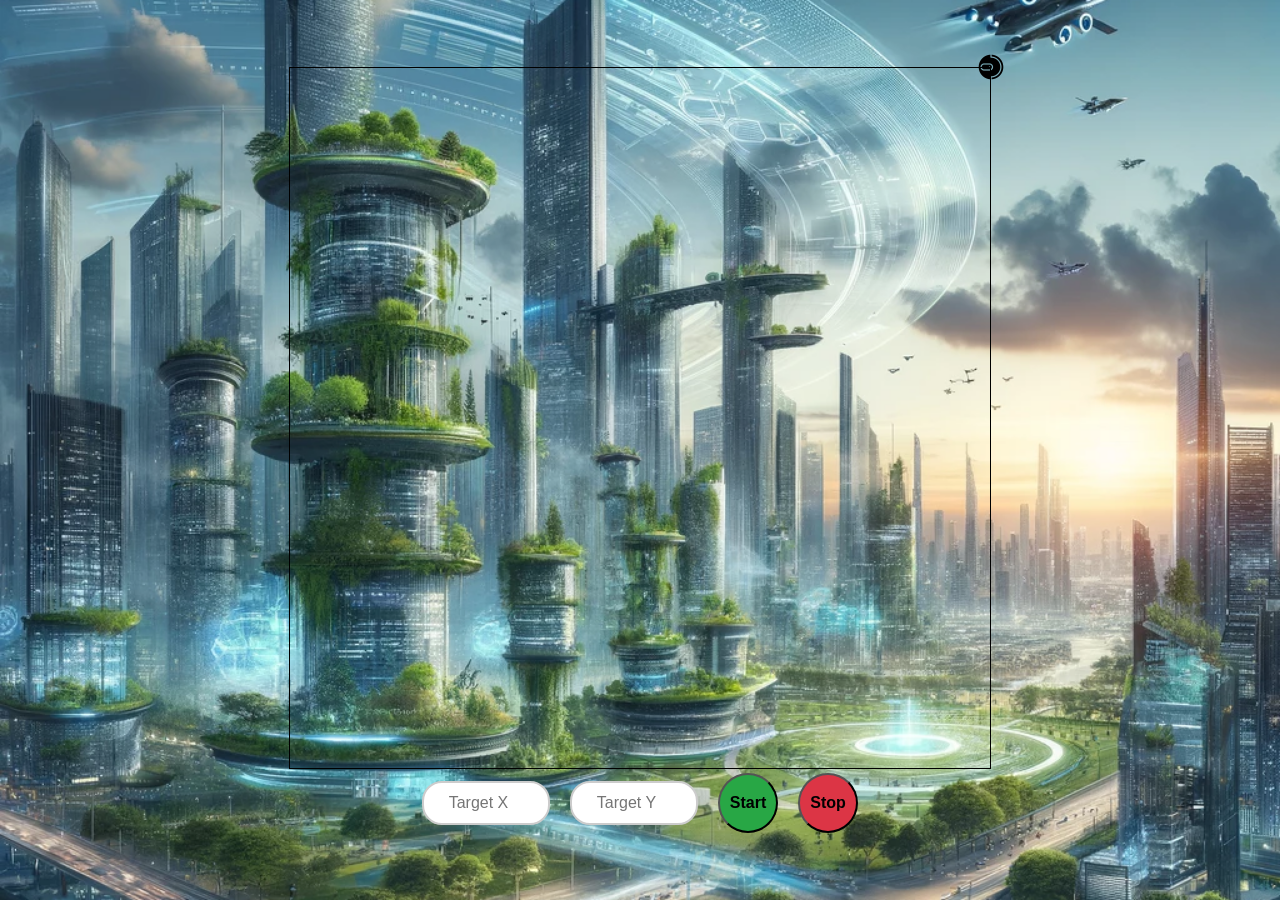
==== project/src/robot-visualization/public/index.html @ 798f08a9 "grip map is communicated to the webServer using MQTT" ====
<!DOCTYPE html>
<html lang="en">
<head>
<meta charset="UTF-8">
<title>Robot Map Visualization</title>
<script src="/socket.io/socket.io.js"></script>
<script src="script.js" defer></script>
<link rel="stylesheet" href="style.css">
<style>
    body {
        margin: 0;
        padding: 0;
        background-color: #333; /* Dark grey background */
        height: 100vh;
        display: flex;
        justify-content: center;
        align-items: center;
        flex-direction: column;
        background-image: url('futuristic-background.png'); /* Add a futuristic background image */
        background-size: cover;
        background-position: center;
    }

    #mapContainer {
        position: relative; /* Position the container relative to the body */
    }

    #robotMap {
        border: 1px solid black;
    }

    #robot {
        position: absolute; /* Position the robot image absolutely within the container */
        transform: translate(-50%, -50%); /* Center the image */
    }
</style>
</head>
<body>
    <div id="mapContainer">
        <canvas id="robotMap" width="700" height="700"></canvas>
        <img id="robot" src="robot.png" alt="Robot">
    </div>
    <div id="controls">
        <input type="number" id="targetX" placeholder="Target X">
        <input type="number" id="targetY" placeholder="Target Y">
        <button id="start">Start</button>
        <button id="stop">Stop</button>
    </div>
</body>
</html>
---- project/src/robot-visualization/public/style.css ----
body {
  margin: 0;
  padding: 0;
  background-color: #333; /* Dark grey background */
  height: 100vh;
  display: flex;
  justify-content: center;
  align-items: center;
  flex-direction: column;
  background-image: url('futuristic-background.png'); /* Add a futuristic background image */
  background-size: cover;
  background-position: center;
}

#mapContainer {
  position: relative; /* Position the container relative to the body */
}

#robotMap {
  border: 1px solid black;
}

#robot {
  position: absolute; /* Position the robot image absolutely within the container */
  transform: translate(-50%, -50%); /* Center the image */
}

#robotMap canvas {
  background-color: #fff; /* White background for empty cells */
}

#robotMap canvas.obstacle {
  background-color: #ff0000; /* Red background for obstacle cells */
}

input[type="number"] {
    width: 100px; /* Adjust width as needed */
    height: 40px; /* Adjust height to match the buttons, ensuring alignment */
    padding: 0 12px;
    border: 2px solid #ccc; /* Add a border to the input for better visual */
    border-radius: 20px; /* Rounded corners for the input fields */
    font-size: 16px; /* Increase font size for better readability */
    line-height: 40px; /* Aligns text vertically */
    text-align: center;
  }

  button {
    min-width: 60px; /* Ensure the buttons have a minimum width */
    height: 60px; /* Circular buttons */
    padding: 0;
    border-radius: 50%;
    font-size: 16px;
    font-weight: bold;
    line-height: 60px; /* Align text for circular buttons */
    text-align: center;
    display: flex;
    justify-content: center;
    align-items: center;
  }

button:hover {
background-color: #0056b3;
}

button:active {
background-color: #004099;
}

button#start {
background-color: #28a745; /* Green color for the start button */
}

button#stop {
background-color: #dc3545; /* Red color for the stop button */
}

button:hover {
transform: scale(1.1); /* Slightly enlarge the buttons on hover for a visual effect */
}

button:active {
transform: scale(0.9); /* Slightly shrink the buttons on press */
}

div#controls {
display: flex;
justify-content: center;
align-items: center;
gap: 20px; /* Adds space between each control item */
}
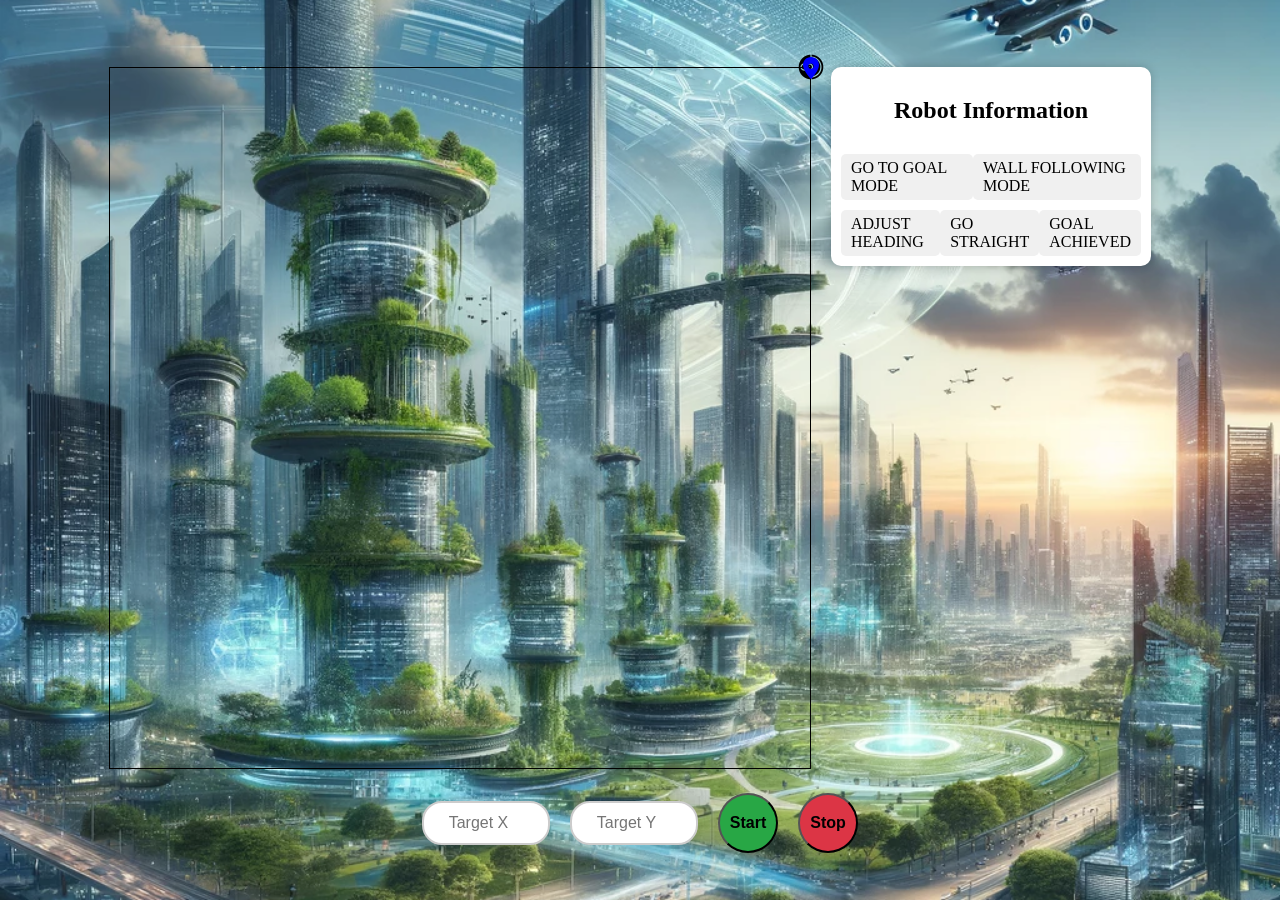
==== commit da7af24a: "monitoring the robot mods is added. The robot initializes the coordinates with UWB after each run" ====
--- a/project/src/robot-visualization/public/index.html
+++ b/project/src/robot-visualization/public/index.html
@@ -6,39 +6,29 @@
 <script src="/socket.io/socket.io.js"></script>
 <script src="script.js" defer></script>
 <link rel="stylesheet" href="style.css">
-<style>
-    body {
-        margin: 0;
-        padding: 0;
-        background-color: #333; /* Dark grey background */
-        height: 100vh;
-        display: flex;
-        justify-content: center;
-        align-items: center;
-        flex-direction: column;
-        background-image: url('futuristic-background.png'); /* Add a futuristic background image */
-        background-size: cover;
-        background-position: center;
-    }
 
-    #mapContainer {
-        position: relative; /* Position the container relative to the body */
-    }
-
-    #robotMap {
-        border: 1px solid black;
-    }
-
-    #robot {
-        position: absolute; /* Position the robot image absolutely within the container */
-        transform: translate(-50%, -50%); /* Center the image */
-    }
-</style>
 </head>
 <body>
-    <div id="mapContainer">
-        <canvas id="robotMap" width="700" height="700"></canvas>
-        <img id="robot" src="robot.png" alt="Robot">
+    <div id="content">
+        <div id="mapContainer">
+            <canvas id="robotMap" width="700" height="700"></canvas>
+            <img id="robot" src="robot.png" alt="Robot">
+            <svg class="targetIcon" xmlns="http://www.w3.org/2000/svg" viewBox="0 0 24 24" width="24" height="24">
+                <path fill="#0000FF" d="M12 2c-4.418 0-8 3.582-8 8 0 6.064 8 14 8 14s8-7.936 8-14c0-4.418-3.582-8-8-8zm0 11.75c-1.448 0-2.625-1.177-2.625-2.625s1.177-2.625 2.625-2.625 2.625 1.177 2.625 2.625-1.177 2.625-2.625 2.625z"/>
+            </svg>
+        </div>
+        <div id="robotInfo" class="infoContainer">
+            <h2>Robot Information</h2>
+            <div id="modeContainer" class="modeContainer">
+                <div id="mode-0" class="mode">GO TO GOAL MODE</div>
+                <div id="mode-1" class="mode">WALL FOLLOWING MODE</div>
+            </div>
+            <div id="stateContainer" class="stateContainer">
+                <div id="state-0" class="state">ADJUST HEADING</div>
+                <div id="state-1" class="state">GO STRAIGHT</div>
+                <div id="state-2" class="state">GOAL ACHIEVED</div>
+            </div>
+        </div>
     </div>
     <div id="controls">
         <input type="number" id="targetX" placeholder="Target X">
--- a/project/src/robot-visualization/public/style.css
+++ b/project/src/robot-visualization/public/style.css
@@ -10,6 +10,14 @@
   background-image: url('futuristic-background.png'); /* Add a futuristic background image */
   background-size: cover;
   background-position: center;
+}
+
+#content {
+    display: flex;
+    justify-content: center;
+    align-items: flex-start;
+    gap: 20px; /* Adds space between map and info div */
+    margin-top: 20px;
 }
 
 #mapContainer {
@@ -25,12 +33,47 @@
   transform: translate(-50%, -50%); /* Center the image */
 }
 
-#robotMap canvas {
-  background-color: #fff; /* White background for empty cells */
+#robotInfo {
+  padding: 10px;
+  background-color: #fff;
+  border-radius: 10px;
+  box-shadow: 0 0 10px rgba(0, 0, 0, 0.2); /* Add a shadow effect */
+  width: 300px; /* Set a fixed width for the box */
+  margin-right: 20px; /* Add some space to the right of the map */
 }
 
-#robotMap canvas.obstacle {
-  background-color: #ff0000; /* Red background for obstacle cells */
+.infoContainer {
+  display: flex;
+  flex-direction: column;
+  align-items: center;
+}
+
+.modeContainer,
+.stateContainer {
+  display: flex;
+  justify-content: center; /* Center vertically */
+  margin-top: 10px;
+}
+
+.mode,
+.state {
+  padding: 5px 10px;
+  background-color: #f0f0f0;
+  border-radius: 5px;
+  cursor: pointer; /* Add a cursor pointer for better UX */
+}
+
+.active {
+  background-color: #28a745; /* Green color for active mode/state */
+  color: #fff; /* White text color for active mode/state */
+}
+
+#controls {
+  display: flex;
+  justify-content: center;
+  align-items: center;
+  gap: 20px; /* Adds space between each control item */
+  margin-top: 20px;
 }
 
 input[type="number"] {
@@ -82,10 +125,10 @@
 transform: scale(0.9); /* Slightly shrink the buttons on press */
 }
 
-div#controls {
-display: flex;
-justify-content: center;
-align-items: center;
-gap: 20px; /* Adds space between each control item */
+.targetIcon {
+  position: absolute;
+  width: 24px;
+  height: 24px;
+  transform: translate(-50%, -50%); /* Center the icon */
 }
-  +
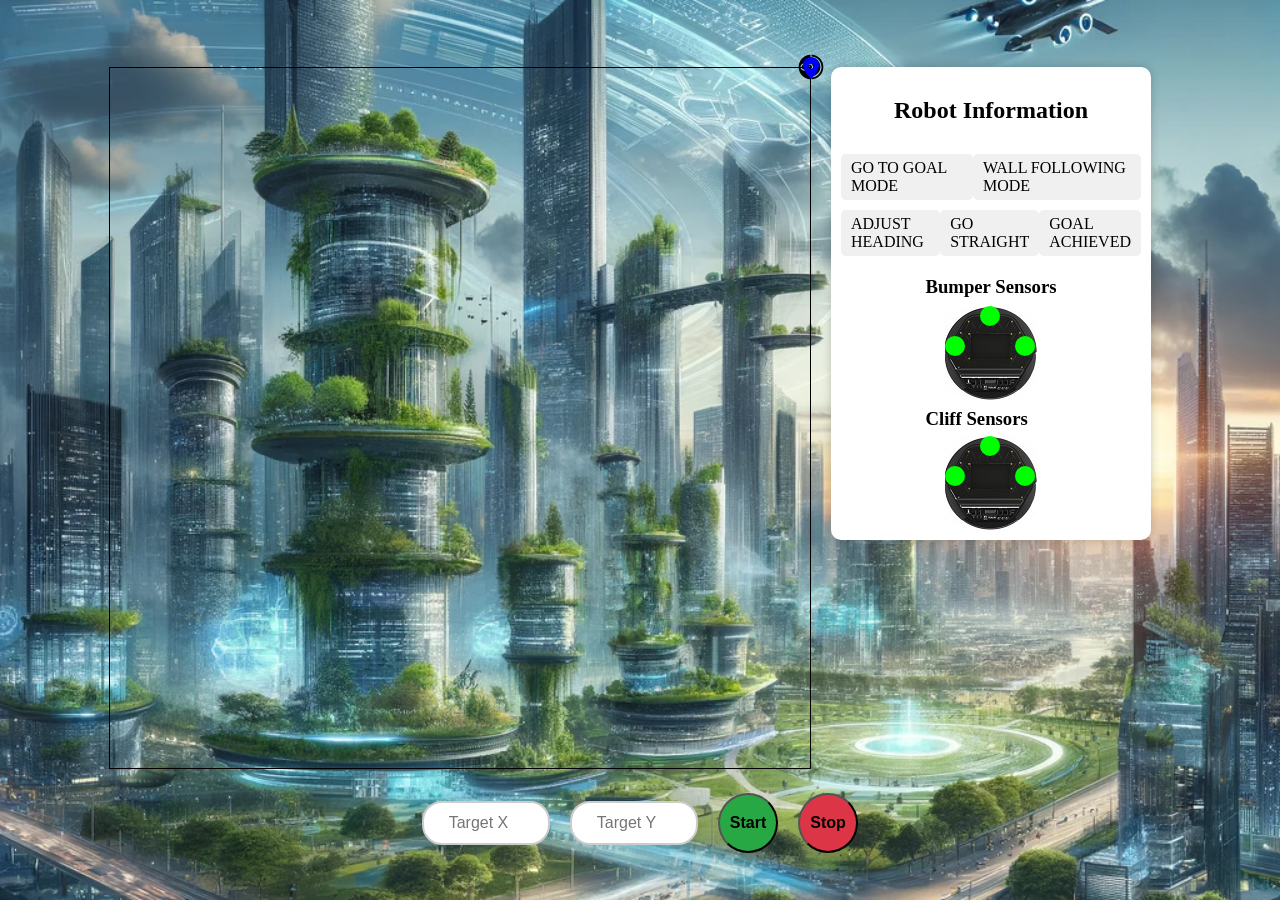
==== commit 31c2928f: "Bumper and Cliff Sensors are added to the webSite" ====
--- a/project/src/robot-visualization/public/index.html
+++ b/project/src/robot-visualization/public/index.html
@@ -28,6 +28,20 @@
                 <div id="state-1" class="state">GO STRAIGHT</div>
                 <div id="state-2" class="state">GOAL ACHIEVED</div>
             </div>
+            <div id="sensorContainer" class="sensorContainer">
+                <h3>Bumper Sensors</h3>
+                <img src="kobuki.jpg" alt="Kobuki Robot" id="kobukiImageBumper">
+                <div id="bumperLeft" class="sensor"></div>
+                <div id="bumperCenter" class="sensor"></div>
+                <div id="bumperRight" class="sensor"></div>
+                <br><br><br><br><br>
+                <h3>Cliff Sensors</h3>
+                <img src="kobuki.jpg" alt="Kobuki Robot" id="kobukiImageCliff">
+                <div id="cliffLeft" class="sensor"></div>
+                <div id="cliffCenter" class="sensor"></div>
+                <div id="cliffRight" class="sensor"></div>
+                <br><br><br><br><br>
+            </div>
         </div>
     </div>
     <div id="controls">
--- a/project/src/robot-visualization/public/style.css
+++ b/project/src/robot-visualization/public/style.css
@@ -66,6 +66,81 @@
 .active {
   background-color: #28a745; /* Green color for active mode/state */
   color: #fff; /* White text color for active mode/state */
+}
+
+.sensorContainer {
+  position: relative; /* Position the container relative to the body */
+  margin-top: 10px;
+}
+
+.sensorContainer h3 {
+  margin: 10px 0; /* Add margin above and below the sensor headings */
+}
+
+#kobukiImageBumper {
+  position: absolute; /* Position the image absolutely within the container */
+  top: 40px;
+  left: 20px;
+}
+
+#kobukiImageCliff {
+  position: absolute; /* Position the image absolutely within the container */
+  top: 170px;
+  left: 20px;
+}
+
+.sensor {
+  position: absolute; /* Position the sensors absolutely within the container */
+  background-color: #0f0; /* Make the sensor elements transparent */
+  width: 20px; /* Adjust width as needed */
+  height: 20px; /* Adjust height as needed */
+  border-radius: 50%;
+}
+
+#bumperLeft {
+  top: 70px; /* Adjust top position as needed */
+  left: 20px; /* Adjust left position as needed */
+}
+
+#bumperCenter {
+  top: 40px; /* Adjust top position as needed */
+  left: 55px; /* Adjust left position as needed */
+}
+
+#bumperRight {
+  top: 70px; /* Adjust top position as needed */
+  left: 90px; /* Adjust left position as needed */
+}
+
+#cliffLeft {
+  top: 200px; /* Adjust top position as needed */
+  left: 20px; /* Adjust left position as needed */
+}
+
+#cliffCenter {
+  top: 170px; /* Adjust top position as needed */
+  left: 55px; /* Adjust left position as needed */
+}
+
+#cliffRight {
+  top: 200px; /* Adjust top position as needed */
+  left: 90px; /* Adjust left position as needed */
+}
+
+.pressed {
+  background-color: #f00; /* Red color for bumper sensor */
+}
+
+.released {
+  background-color: #0f0; /* Green color for cliff sensor */
+}
+
+.floor {
+  background-color: #0f0; /* Green color for cliff sensor */
+}
+
+.cliff {
+  background-color: #f00; /* Red color for bumper sensor */
 }
 
 #controls {
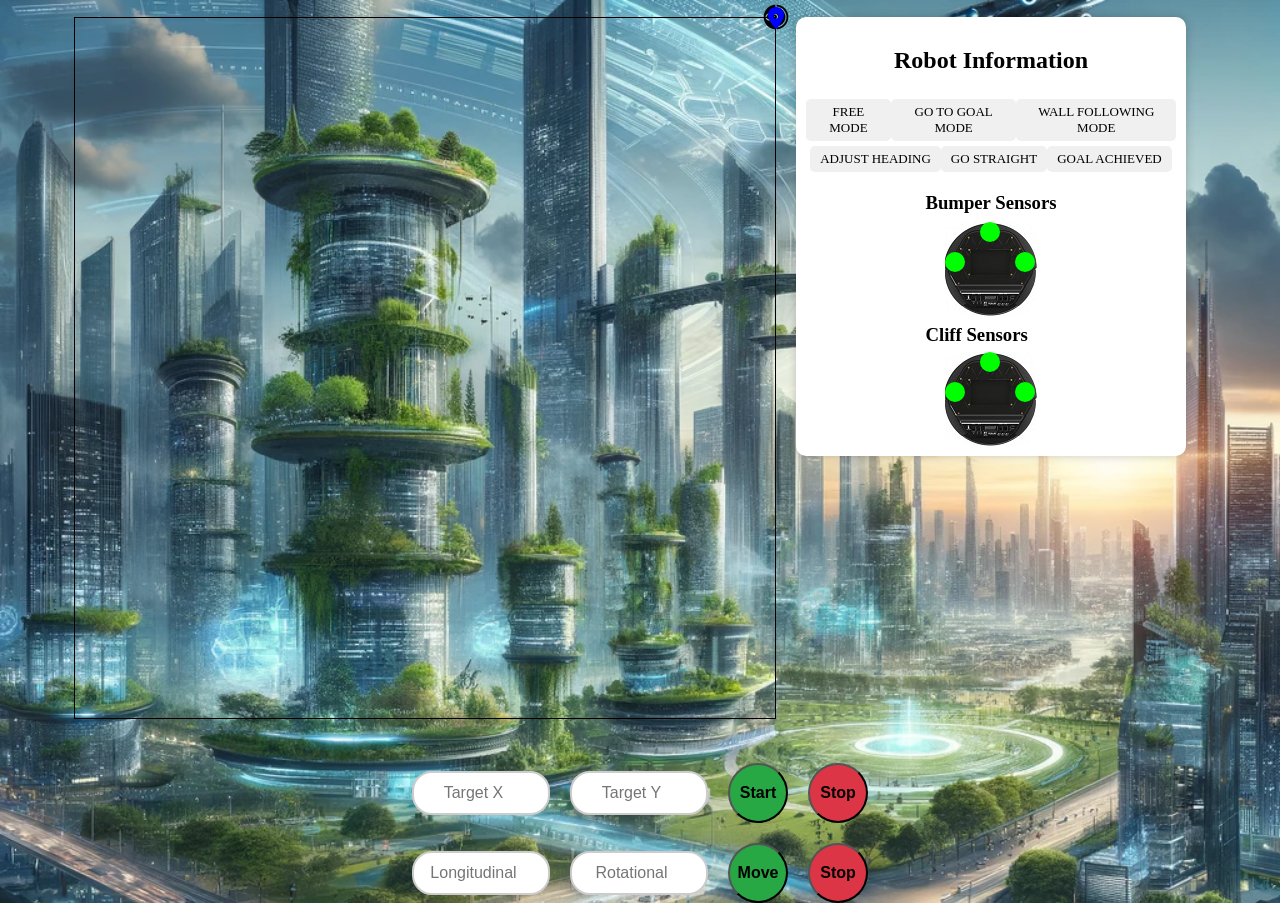
==== commit 088cdd22: "Added Free Mode movement options. webUI is updated" ====
--- a/project/src/robot-visualization/public/index.html
+++ b/project/src/robot-visualization/public/index.html
@@ -20,8 +20,9 @@
         <div id="robotInfo" class="infoContainer">
             <h2>Robot Information</h2>
             <div id="modeContainer" class="modeContainer">
-                <div id="mode-0" class="mode">GO TO GOAL MODE</div>
-                <div id="mode-1" class="mode">WALL FOLLOWING MODE</div>
+                <div id="mode-0" class="mode">FREE MODE</div>
+                <div id="mode-1" class="mode">GO TO GOAL MODE</div>
+                <div id="mode-2" class="mode">WALL FOLLOWING MODE</div>
             </div>
             <div id="stateContainer" class="stateContainer">
                 <div id="state-0" class="state">ADJUST HEADING</div>
@@ -43,12 +44,22 @@
                 <br><br><br><br><br>
             </div>
         </div>
+        <div id="inputs">
+            <div id="controls">
+                <input type="number" id="targetX" placeholder="Target X">
+                <input type="number" id="targetY" placeholder="Target Y">
+                <button id="start">Start</button>
+                <button id="stop">Stop</button>
+            </div>
+            <div class="line-break"></div>
+            <div id="movement">
+                <input type="number" id="longitudinal_velocity" placeholder="Longitudinal">
+                <input type="number" id="rotational_velocity" placeholder="Rotational">
+                <button id="move">Move</button>
+                <button id="stop2">Stop</button>
+            </div>
+        </div>
     </div>
-    <div id="controls">
-        <input type="number" id="targetX" placeholder="Target X">
-        <input type="number" id="targetY" placeholder="Target Y">
-        <button id="start">Start</button>
-        <button id="stop">Stop</button>
-    </div>
+
 </body>
 </html>
--- a/project/src/robot-visualization/public/style.css
+++ b/project/src/robot-visualization/public/style.css
@@ -13,11 +13,12 @@
 }
 
 #content {
-    display: flex;
-    justify-content: center;
-    align-items: flex-start;
-    gap: 20px; /* Adds space between map and info div */
-    margin-top: 20px;
+  display: flex;
+  justify-content: center;
+  align-items: flex-start;
+  gap: 20px; /* Adds space between map and info div */
+  margin-top: 20px;
+  flex-flow: row wrap;
 }
 
 #mapContainer {
@@ -38,7 +39,7 @@
   background-color: #fff;
   border-radius: 10px;
   box-shadow: 0 0 10px rgba(0, 0, 0, 0.2); /* Add a shadow effect */
-  width: 300px; /* Set a fixed width for the box */
+  width: 370px; /* Set a fixed width for the box */
   margin-right: 20px; /* Add some space to the right of the map */
 }
 
@@ -52,7 +53,10 @@
 .stateContainer {
   display: flex;
   justify-content: center; /* Center vertically */
-  margin-top: 10px;
+  margin-top: 5px;
+  font-size: 13px;
+  font-family: Comic Sans MS;
+  text-align: center;
 }
 
 .mode,
@@ -63,6 +67,10 @@
   cursor: pointer; /* Add a cursor pointer for better UX */
 }
 
+.line-break {
+  width: 100%;
+}
+
 .active {
   background-color: #28a745; /* Green color for active mode/state */
   color: #fff; /* White text color for active mode/state */
@@ -151,53 +159,69 @@
   margin-top: 20px;
 }
 
+#movement {
+  display: flex;
+  justify-content: center;
+  align-items: center;
+  gap: 20px; /* Adds space between each control item */
+  margin-top: 20px;
+}
+
 input[type="number"] {
-    width: 100px; /* Adjust width as needed */
-    height: 40px; /* Adjust height to match the buttons, ensuring alignment */
-    padding: 0 12px;
-    border: 2px solid #ccc; /* Add a border to the input for better visual */
-    border-radius: 20px; /* Rounded corners for the input fields */
-    font-size: 16px; /* Increase font size for better readability */
-    line-height: 40px; /* Aligns text vertically */
-    text-align: center;
-  }
-
-  button {
-    min-width: 60px; /* Ensure the buttons have a minimum width */
-    height: 60px; /* Circular buttons */
-    padding: 0;
-    border-radius: 50%;
-    font-size: 16px;
-    font-weight: bold;
-    line-height: 60px; /* Align text for circular buttons */
-    text-align: center;
-    display: flex;
-    justify-content: center;
-    align-items: center;
-  }
+  width: 110px; /* Adjust width as needed */
+  height: 40px; /* Adjust height to match the buttons, ensuring alignment */
+  padding: 0 12px;
+  border: 2px solid #ccc; /* Add a border to the input for better visual */
+  border-radius: 20px; /* Rounded corners for the input fields */
+  font-size: 16px; /* Increase font size for better readability */
+  line-height: 40px; /* Aligns text vertically */
+  text-align: center;
+}
+
+button {
+  min-width: 60px; /* Ensure the buttons have a minimum width */
+  height: 60px; /* Circular buttons */
+  padding: 0;
+  border-radius: 50%;
+  font-size: 16px;
+  font-weight: bold;
+  line-height: 60px; /* Align text for circular buttons */
+  text-align: center;
+  display: flex;
+  justify-content: center;
+  align-items: center;
+}
 
 button:hover {
-background-color: #0056b3;
+  background-color: #0056b3;
 }
 
 button:active {
-background-color: #004099;
+  background-color: #004099;
+}
+
+button#move {
+  background-color: #28a745; /* Green color for the move button */
 }
 
 button#start {
-background-color: #28a745; /* Green color for the start button */
+  background-color: #28a745; /* Green color for the start button */
 }
 
 button#stop {
-background-color: #dc3545; /* Red color for the stop button */
-}
-
+  background-color: #dc3545; /* Red color for the stop button */
+}
+
+button#stop2 {
+  background-color: #dc3545; /* Red color for the stop button */
+}
+  
 button:hover {
-transform: scale(1.1); /* Slightly enlarge the buttons on hover for a visual effect */
+  transform: scale(1.1); /* Slightly enlarge the buttons on hover for a visual effect */
 }
 
 button:active {
-transform: scale(0.9); /* Slightly shrink the buttons on press */
+  transform: scale(0.9); /* Slightly shrink the buttons on press */
 }
 
 .targetIcon {
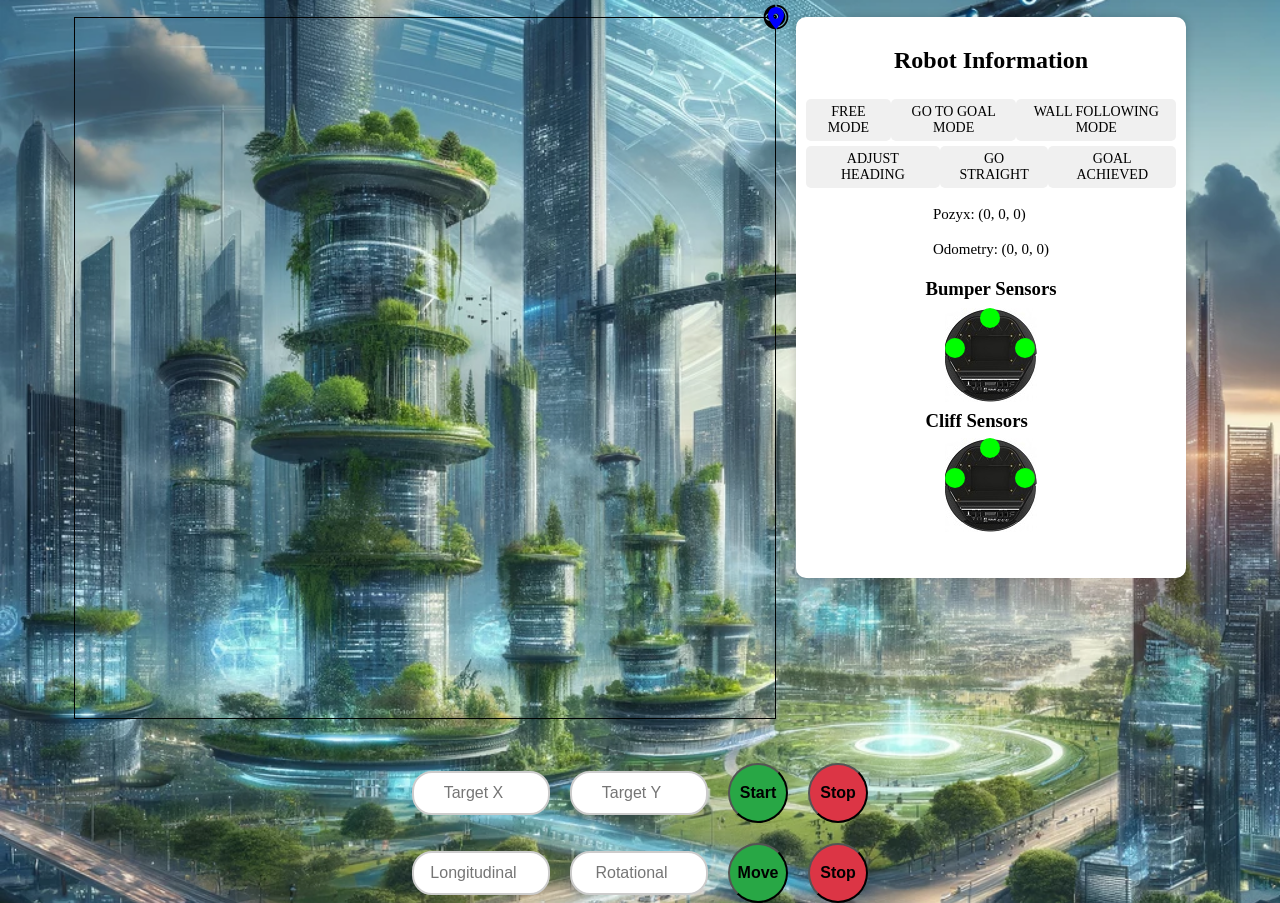
==== commit cbdd9c33: "Odometry and pozyx coordinates are displayed on the map, and saved to a file with mqtt" ====
--- a/project/src/robot-visualization/public/index.html
+++ b/project/src/robot-visualization/public/index.html
@@ -29,6 +29,12 @@
                 <div id="state-1" class="state">GO STRAIGHT</div>
                 <div id="state-2" class="state">GOAL ACHIEVED</div>
             </div>
+            <div id="posContainer" class="posContainer">
+                <br>
+                <div id="pozyxPos" class="pos">Pozyx: (0, 0, 0)</div>
+                <br>
+                <div id="robotPos" class="pos">Odometry: (0, 0, 0)</div>
+            </div>
             <div id="sensorContainer" class="sensorContainer">
                 <h3>Bumper Sensors</h3>
                 <img src="kobuki.jpg" alt="Kobuki Robot" id="kobukiImageBumper">
@@ -41,7 +47,7 @@
                 <div id="cliffLeft" class="sensor"></div>
                 <div id="cliffCenter" class="sensor"></div>
                 <div id="cliffRight" class="sensor"></div>
-                <br><br><br><br><br>
+                <br><br><br><br><br><br><br>
             </div>
         </div>
         <div id="inputs">
--- a/project/src/robot-visualization/public/style.css
+++ b/project/src/robot-visualization/public/style.css
@@ -54,7 +54,7 @@
   display: flex;
   justify-content: center; /* Center vertically */
   margin-top: 5px;
-  font-size: 13px;
+  font-size: 14px;
   font-family: Comic Sans MS;
   text-align: center;
 }
@@ -65,6 +65,14 @@
   background-color: #f0f0f0;
   border-radius: 5px;
   cursor: pointer; /* Add a cursor pointer for better UX */
+}
+
+.pos {
+  text-align: left;
+  justify-content: left;
+  align-items: left;
+  font-size: 15px;
+  font-family: Comic Sans MS;
 }
 
 .line-break {
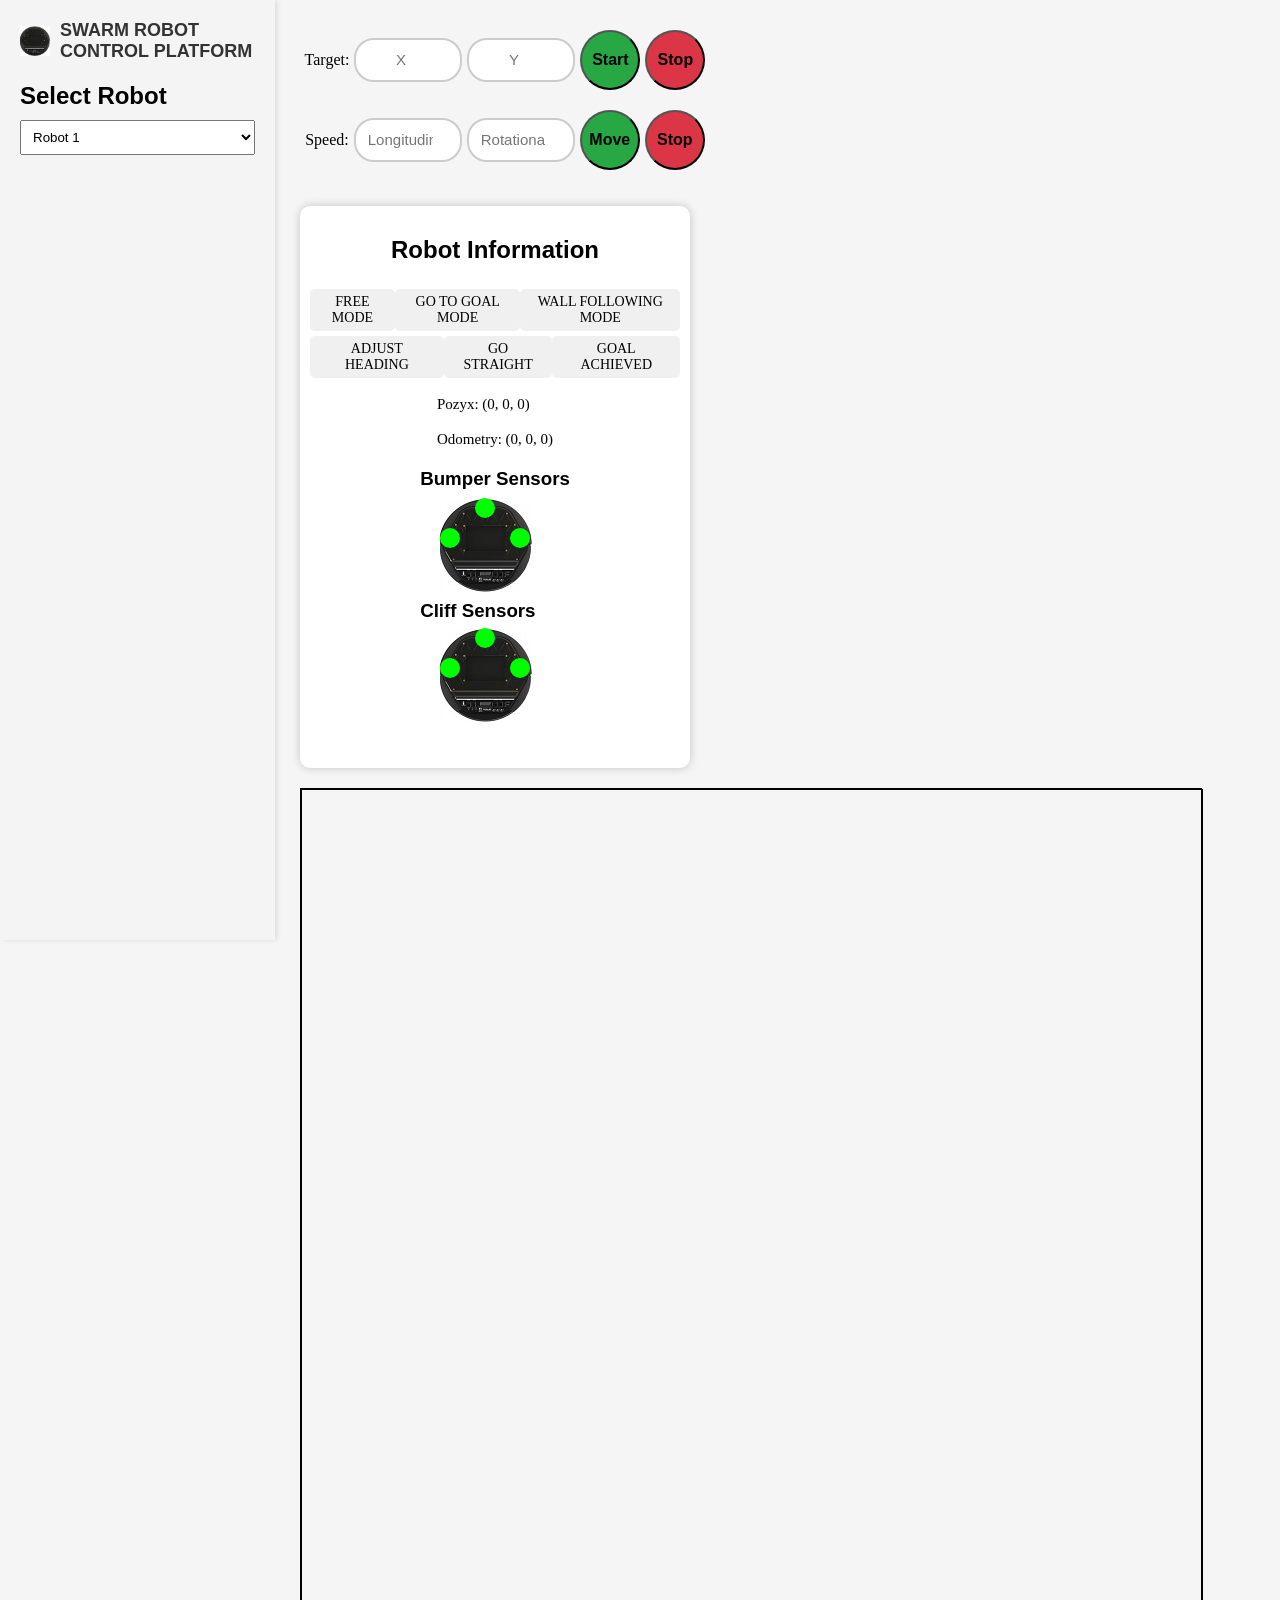
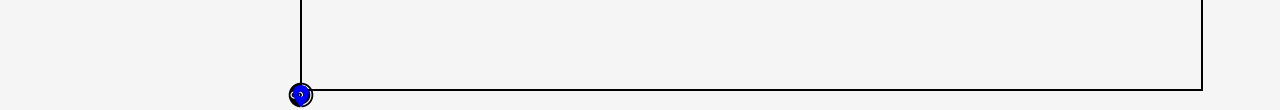
==== commit d0a47a7d: "added robot selection. improved UI UX" ====
--- a/project/src/robot-visualization/public/index.html
+++ b/project/src/robot-visualization/public/index.html
@@ -3,6 +3,7 @@
 <head>
 <meta charset="UTF-8">
 <title>Robot Map Visualization</title>
+<link rel="icon" type="image/png" href="robot.png">
 <script src="/socket.io/socket.io.js"></script>
 <script src="script.js" defer></script>
 <link rel="stylesheet" href="style.css">
@@ -10,61 +11,79 @@
 </head>
 <body>
     <div id="content">
+        <div id="sidebar">
+            <div class="logo">
+                <img src="kobuki.jpg" alt="Kobuki Logo">
+                <span class="logo-text">SWARM ROBOT CONTROL PLATFORM</span>
+            </div>
+            <div id="robotSelection">
+                <h2>Select Robot</h2>
+                <select id="robotSelector">
+                    <option value="robot1">Robot 1</option>
+                    <option value="robot2">Robot 2</option>
+                    <option value="robot3">Robot 3</option>
+                    <option value="robot4">Robot 4</option>
+                    <option value="robot5">Robot 5</option>
+                </select>
+            </div>
+        </div>
+        <div id="inputs">
+            <div id="controls">
+                Target:
+                <input type="number" id="targetX" placeholder="X">
+                <input type="number" id="targetY" placeholder="Y">
+                <button id="start">Start</button>
+                <button id="stop">Stop</button>
+            </div>
+            <div class="line-break"></div>
+            <div id="movement">
+                Speed:<input type="number" id="longitudinal_velocity" placeholder="Longitudinal">
+                <input type="number" id="rotational_velocity" placeholder="Rotational">
+                <button id="move">Move</button>
+                <button id="stop2">Stop</button>
+            </div>
+            <br><br>
+            <div id="robotInfo" class="infoContainer">
+                <h2>Robot Information</h2>
+                <div id="modeContainer" class="modeContainer">
+                    <div id="mode-0" class="mode">FREE MODE</div>
+                    <div id="mode-1" class="mode">GO TO GOAL MODE</div>
+                    <div id="mode-2" class="mode">WALL FOLLOWING MODE</div>
+                </div>
+                <div id="stateContainer" class="stateContainer">
+                    <div id="state-0" class="state">ADJUST HEADING</div>
+                    <div id="state-1" class="state">GO STRAIGHT</div>
+                    <div id="state-2" class="state">GOAL ACHIEVED</div>
+                </div>
+                <div id="posContainer" class="posContainer">
+                    <br>
+                    <div id="pozyxPos" class="pos">Pozyx: (0, 0, 0)</div>
+                    <br>
+                    <div id="robotPos" class="pos">Odometry: (0, 0, 0)</div>
+                </div>
+                <div id="sensorContainer" class="sensorContainer">
+                    <h3>Bumper Sensors</h3>
+                    <img src="kobuki.jpg" alt="Kobuki Robot" id="kobukiImageBumper">
+                    <div id="bumperLeft" class="sensor"></div>
+                    <div id="bumperCenter" class="sensor"></div>
+                    <div id="bumperRight" class="sensor"></div>
+                    <br><br><br><br><br>
+                    <h3>Cliff Sensors</h3>
+                    <img src="kobuki.jpg" alt="Kobuki Robot" id="kobukiImageCliff">
+                    <div id="cliffLeft" class="sensor"></div>
+                    <div id="cliffCenter" class="sensor"></div>
+                    <div id="cliffRight" class="sensor"></div>
+                    <br><br><br><br><br><br><br>
+                </div>
+            </div>
+        </div>
         <div id="mapContainer">
-            <canvas id="robotMap" width="700" height="700"></canvas>
+            <canvas id="robotMap" width="900" height="900"></canvas>
             <img id="robot" src="robot.png" alt="Robot">
             <svg class="targetIcon" xmlns="http://www.w3.org/2000/svg" viewBox="0 0 24 24" width="24" height="24">
                 <path fill="#0000FF" d="M12 2c-4.418 0-8 3.582-8 8 0 6.064 8 14 8 14s8-7.936 8-14c0-4.418-3.582-8-8-8zm0 11.75c-1.448 0-2.625-1.177-2.625-2.625s1.177-2.625 2.625-2.625 2.625 1.177 2.625 2.625-1.177 2.625-2.625 2.625z"/>
             </svg>
         </div>
-        <div id="robotInfo" class="infoContainer">
-            <h2>Robot Information</h2>
-            <div id="modeContainer" class="modeContainer">
-                <div id="mode-0" class="mode">FREE MODE</div>
-                <div id="mode-1" class="mode">GO TO GOAL MODE</div>
-                <div id="mode-2" class="mode">WALL FOLLOWING MODE</div>
-            </div>
-            <div id="stateContainer" class="stateContainer">
-                <div id="state-0" class="state">ADJUST HEADING</div>
-                <div id="state-1" class="state">GO STRAIGHT</div>
-                <div id="state-2" class="state">GOAL ACHIEVED</div>
-            </div>
-            <div id="posContainer" class="posContainer">
-                <br>
-                <div id="pozyxPos" class="pos">Pozyx: (0, 0, 0)</div>
-                <br>
-                <div id="robotPos" class="pos">Odometry: (0, 0, 0)</div>
-            </div>
-            <div id="sensorContainer" class="sensorContainer">
-                <h3>Bumper Sensors</h3>
-                <img src="kobuki.jpg" alt="Kobuki Robot" id="kobukiImageBumper">
-                <div id="bumperLeft" class="sensor"></div>
-                <div id="bumperCenter" class="sensor"></div>
-                <div id="bumperRight" class="sensor"></div>
-                <br><br><br><br><br>
-                <h3>Cliff Sensors</h3>
-                <img src="kobuki.jpg" alt="Kobuki Robot" id="kobukiImageCliff">
-                <div id="cliffLeft" class="sensor"></div>
-                <div id="cliffCenter" class="sensor"></div>
-                <div id="cliffRight" class="sensor"></div>
-                <br><br><br><br><br><br><br>
-            </div>
-        </div>
-        <div id="inputs">
-            <div id="controls">
-                <input type="number" id="targetX" placeholder="Target X">
-                <input type="number" id="targetY" placeholder="Target Y">
-                <button id="start">Start</button>
-                <button id="stop">Stop</button>
-            </div>
-            <div class="line-break"></div>
-            <div id="movement">
-                <input type="number" id="longitudinal_velocity" placeholder="Longitudinal">
-                <input type="number" id="rotational_velocity" placeholder="Rotational">
-                <button id="move">Move</button>
-                <button id="stop2">Stop</button>
-            </div>
-        </div>
     </div>
 
 </body>
--- a/project/src/robot-visualization/public/style.css
+++ b/project/src/robot-visualization/public/style.css
@@ -1,28 +1,56 @@
 body {
   margin: 0;
   padding: 0;
-  background-color: #333; /* Dark grey background */
+  background-color: #f5f5f5; /* grey background */
   height: 100vh;
   display: flex;
-  justify-content: center;
-  align-items: center;
+  justify-content: left;
+  align-items: left;
   flex-direction: column;
-  background-image: url('futuristic-background.png'); /* Add a futuristic background image */
-  background-size: cover;
-  background-position: center;
 }
 
 #content {
   display: flex;
-  justify-content: center;
+  justify-content: left;
   align-items: flex-start;
   gap: 20px; /* Adds space between map and info div */
+  margin-top: 10px;
+  flex-flow: row wrap;
+  margin-left: 300px; /* Adjust based on sidebar width */
+}
+
+#sidebar {
+  position: fixed;
+  left: 0;
+  top: 0;
+  width: 235px;
+  height: 100%;
+  background-color: #f4f4f4;
+  padding: 20px;
+  box-shadow: 2px 0 5px rgba(0, 0, 0, 0.1);
+  font-family: Helvetica;
+}
+
+#robotSelection {
   margin-top: 20px;
-  flex-flow: row wrap;
+}
+
+#robotSelection h2 {
+  margin-bottom: 10px;
+}
+
+#robotSelector {
+  width: 100%;
+  padding: 8px;
+  margin-bottom: 20px;
 }
 
 #mapContainer {
-  position: relative; /* Position the container relative to the body */
+  position: relative;
+  width: 900px;
+  height: 900px;
+  border: 1px solid #000;
+  margin-bottom: 20px;
 }
 
 #robotMap {
@@ -41,6 +69,7 @@
   box-shadow: 0 0 10px rgba(0, 0, 0, 0.2); /* Add a shadow effect */
   width: 370px; /* Set a fixed width for the box */
   margin-right: 20px; /* Add some space to the right of the map */
+  font-family: Helvetica;
 }
 
 .infoContainer {
@@ -163,7 +192,7 @@
   display: flex;
   justify-content: center;
   align-items: center;
-  gap: 20px; /* Adds space between each control item */
+  gap: 5px; /* Adds space between each control item */
   margin-top: 20px;
 }
 
@@ -171,17 +200,17 @@
   display: flex;
   justify-content: center;
   align-items: center;
-  gap: 20px; /* Adds space between each control item */
+  gap: 5px; /* Adds space between each control item */
   margin-top: 20px;
 }
 
 input[type="number"] {
-  width: 110px; /* Adjust width as needed */
+  width: 80px; /* Adjust width as needed */
   height: 40px; /* Adjust height to match the buttons, ensuring alignment */
   padding: 0 12px;
   border: 2px solid #ccc; /* Add a border to the input for better visual */
   border-radius: 20px; /* Rounded corners for the input fields */
-  font-size: 16px; /* Increase font size for better readability */
+  font-size: 15px; /* Increase font size for better readability */
   line-height: 40px; /* Aligns text vertically */
   text-align: center;
 }
@@ -239,3 +268,22 @@
   transform: translate(-50%, -50%); /* Center the icon */
 }
 
+.logo {
+  display: flex;
+  align-items: center;
+  justify-content: center;
+  gap: 10px; /* Adjust the space between the logo and the text */
+}
+
+.logo-text {
+  font-size: 18px; /* Adjust the font size as needed */
+  font-weight: bold;
+  color: #333; /* Adjust the text color as needed */
+}
+
+.logo img {
+  width: 100%;
+  max-width: 30px; /* Adjust size as needed */
+  display: block;
+  margin: 10 auto 20px; /* Center the logo and add some margin below */
+}
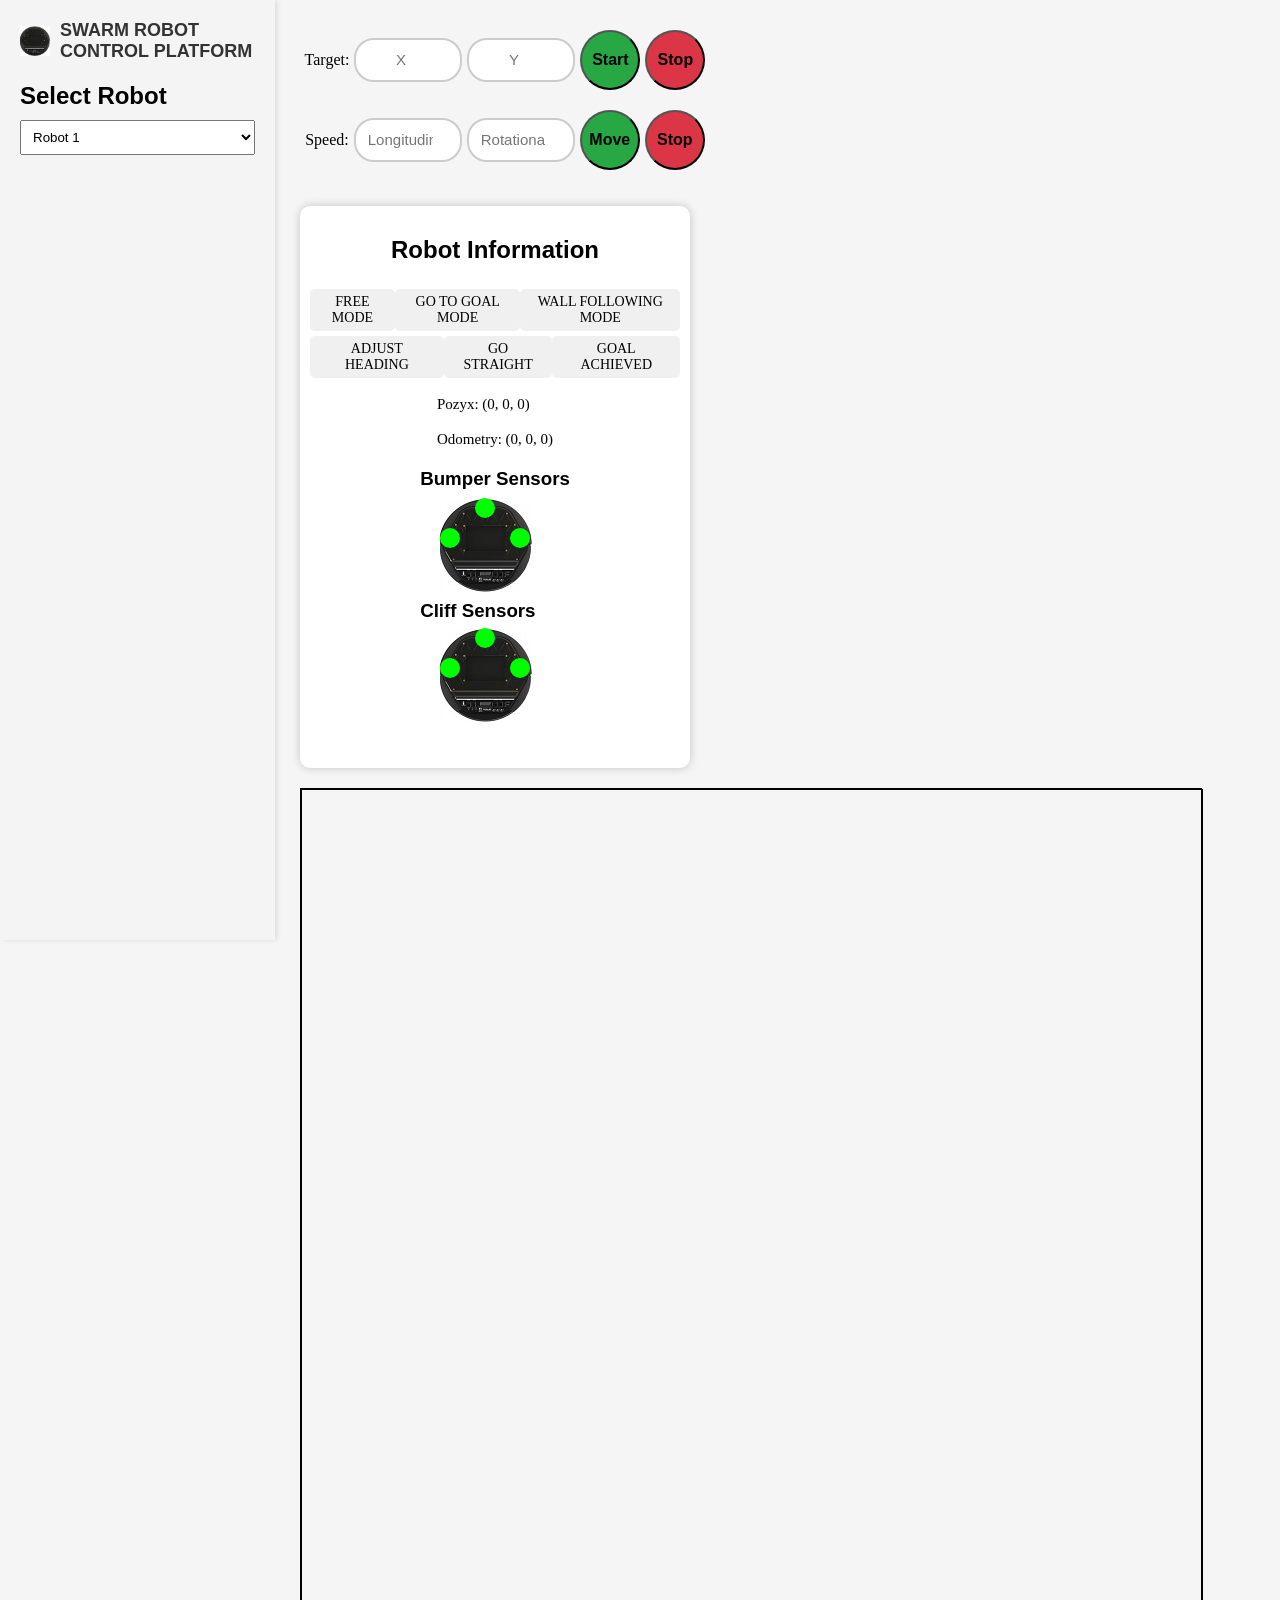
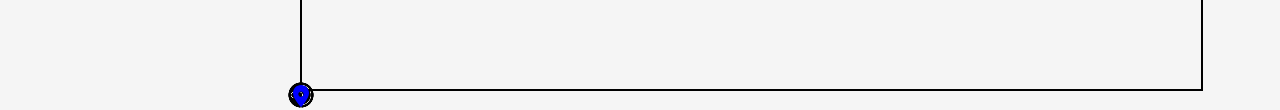
==== commit c2e44c64: "multiple robots are visualized simultaneously on the map" ====
--- a/project/src/robot-visualization/public/index.html
+++ b/project/src/robot-visualization/public/index.html
@@ -19,11 +19,11 @@
             <div id="robotSelection">
                 <h2>Select Robot</h2>
                 <select id="robotSelector">
-                    <option value="robot1">Robot 1</option>
-                    <option value="robot2">Robot 2</option>
-                    <option value="robot3">Robot 3</option>
-                    <option value="robot4">Robot 4</option>
-                    <option value="robot5">Robot 5</option>
+                    <option value="1">Robot 1</option>
+                    <option value="2">Robot 2</option>
+                    <option value="3">Robot 3</option>
+                    <option value="4">Robot 4</option>
+                    <option value="5">Robot 5</option>
                 </select>
             </div>
         </div>
@@ -79,7 +79,11 @@
         </div>
         <div id="mapContainer">
             <canvas id="robotMap" width="900" height="900"></canvas>
-            <img id="robot" src="robot.png" alt="Robot">
+            <img id="robot1" class="robot" src="robot.png" alt="Robot">
+            <img id="robot2" class="robot" src="robot.png" alt="Robot">
+            <img id="robot3" class="robot" src="robot.png" alt="Robot">
+            <img id="robot4" class="robot" src="robot.png" alt="Robot">
+            <img id="robot5" class="robot" src="robot.png" alt="Robot">
             <svg class="targetIcon" xmlns="http://www.w3.org/2000/svg" viewBox="0 0 24 24" width="24" height="24">
                 <path fill="#0000FF" d="M12 2c-4.418 0-8 3.582-8 8 0 6.064 8 14 8 14s8-7.936 8-14c0-4.418-3.582-8-8-8zm0 11.75c-1.448 0-2.625-1.177-2.625-2.625s1.177-2.625 2.625-2.625 2.625 1.177 2.625 2.625-1.177 2.625-2.625 2.625z"/>
             </svg>
--- a/project/src/robot-visualization/public/style.css
+++ b/project/src/robot-visualization/public/style.css
@@ -57,7 +57,7 @@
   border: 1px solid black;
 }
 
-#robot {
+.robot {
   position: absolute; /* Position the robot image absolutely within the container */
   transform: translate(-50%, -50%); /* Center the image */
 }
@@ -252,7 +252,7 @@
 button#stop2 {
   background-color: #dc3545; /* Red color for the stop button */
 }
-  
+
 button:hover {
   transform: scale(1.1); /* Slightly enlarge the buttons on hover for a visual effect */
 }
